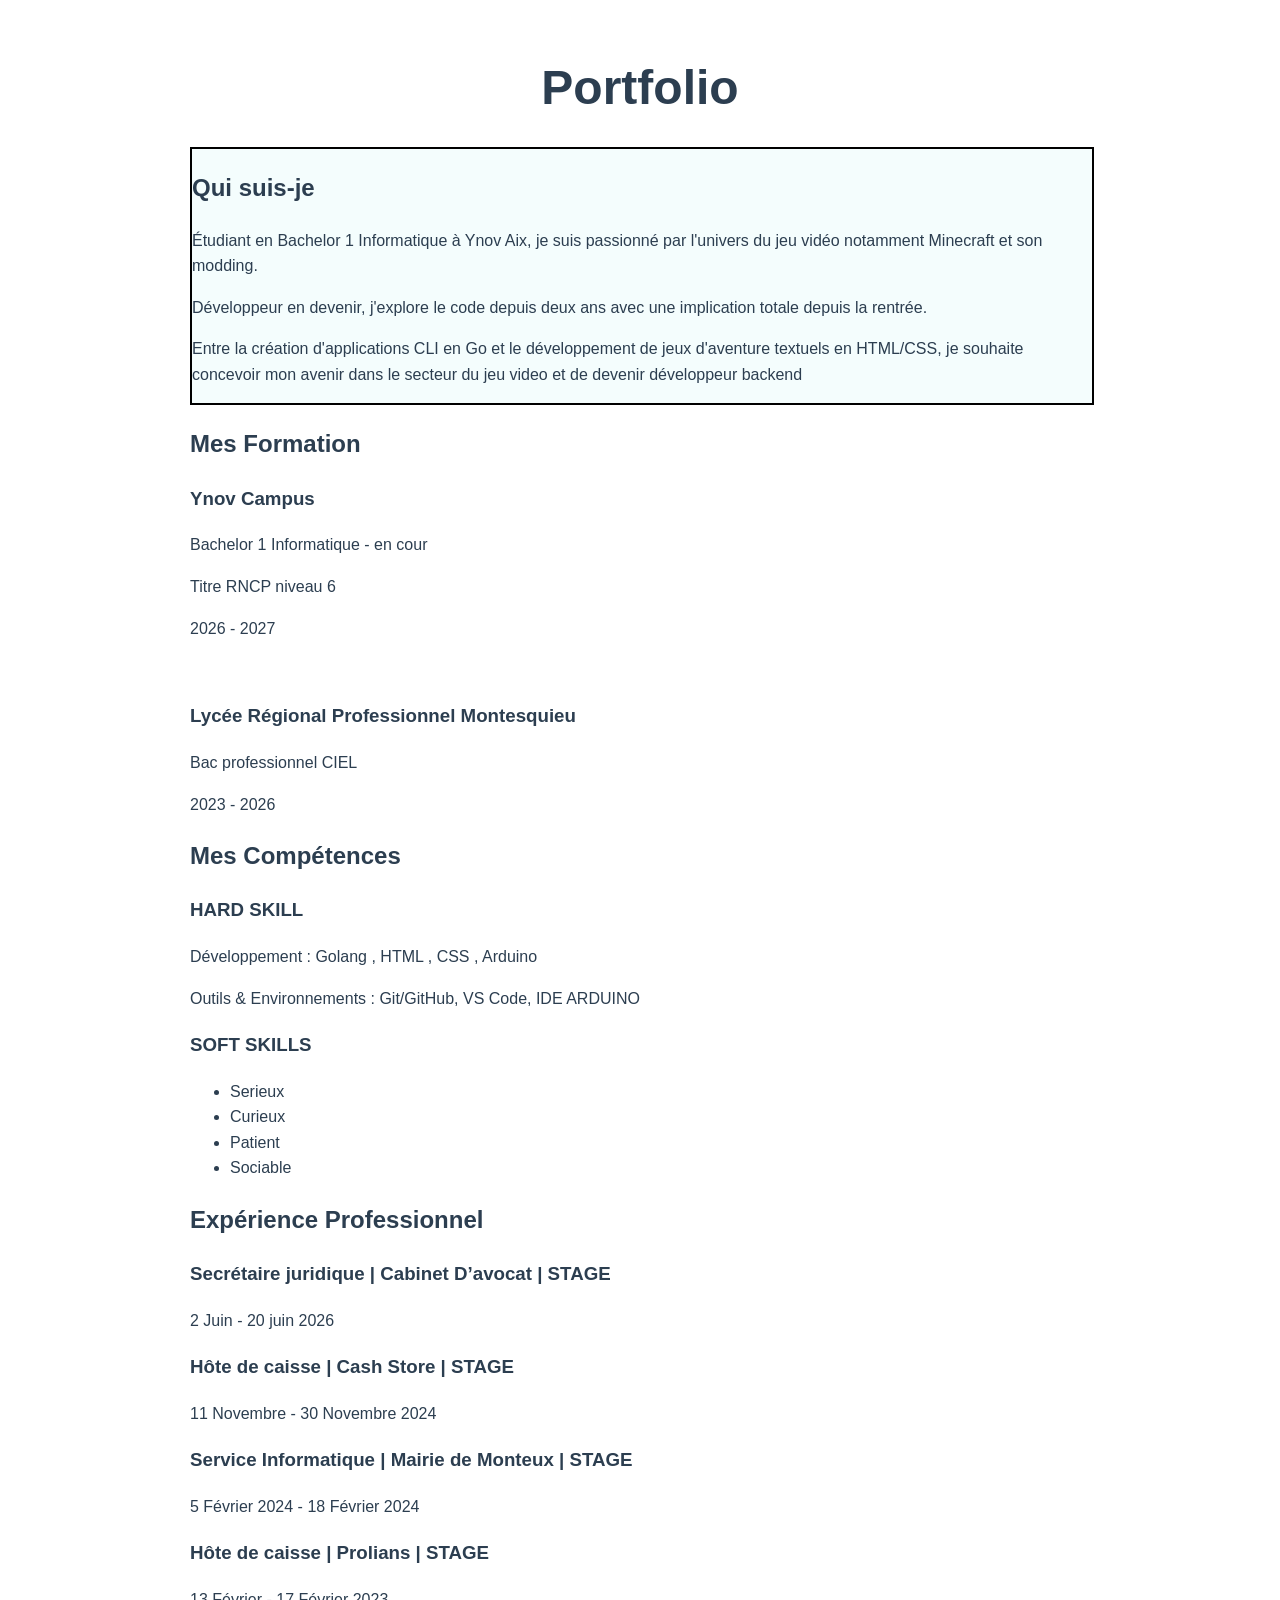
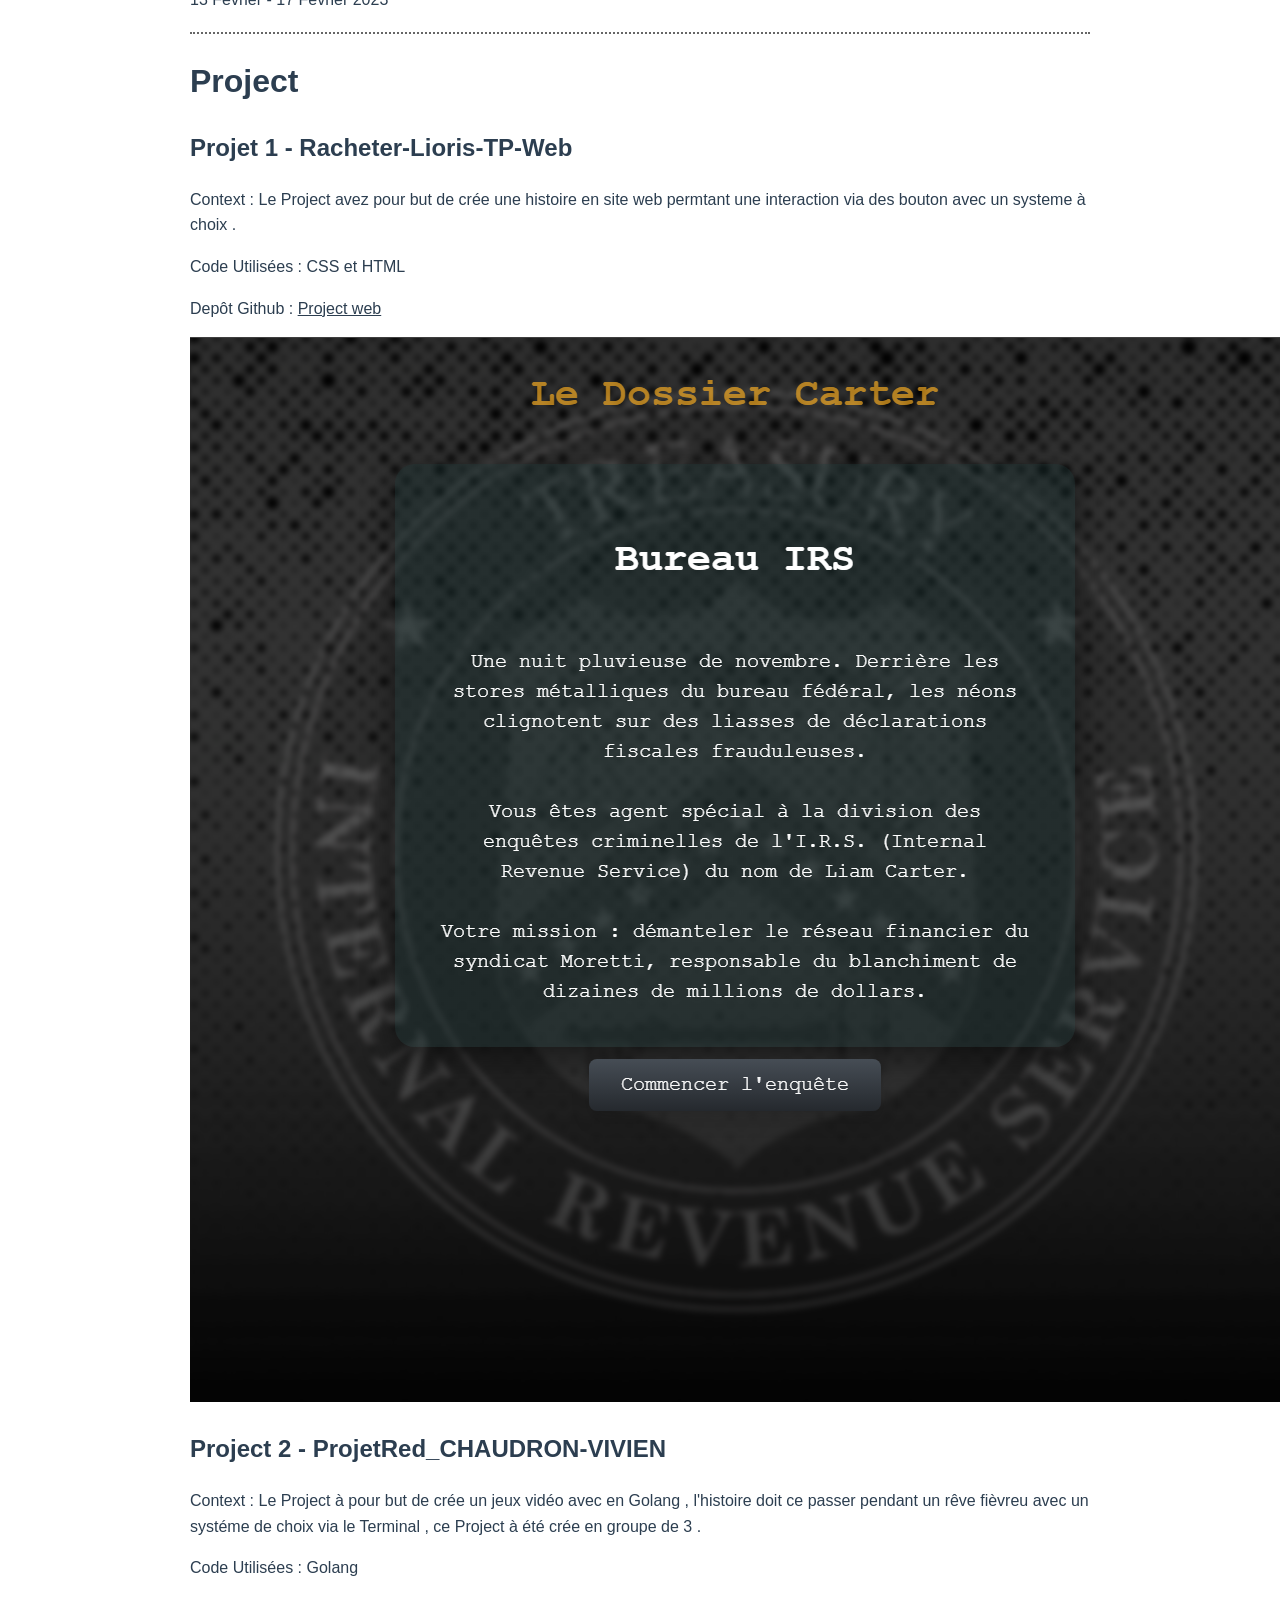
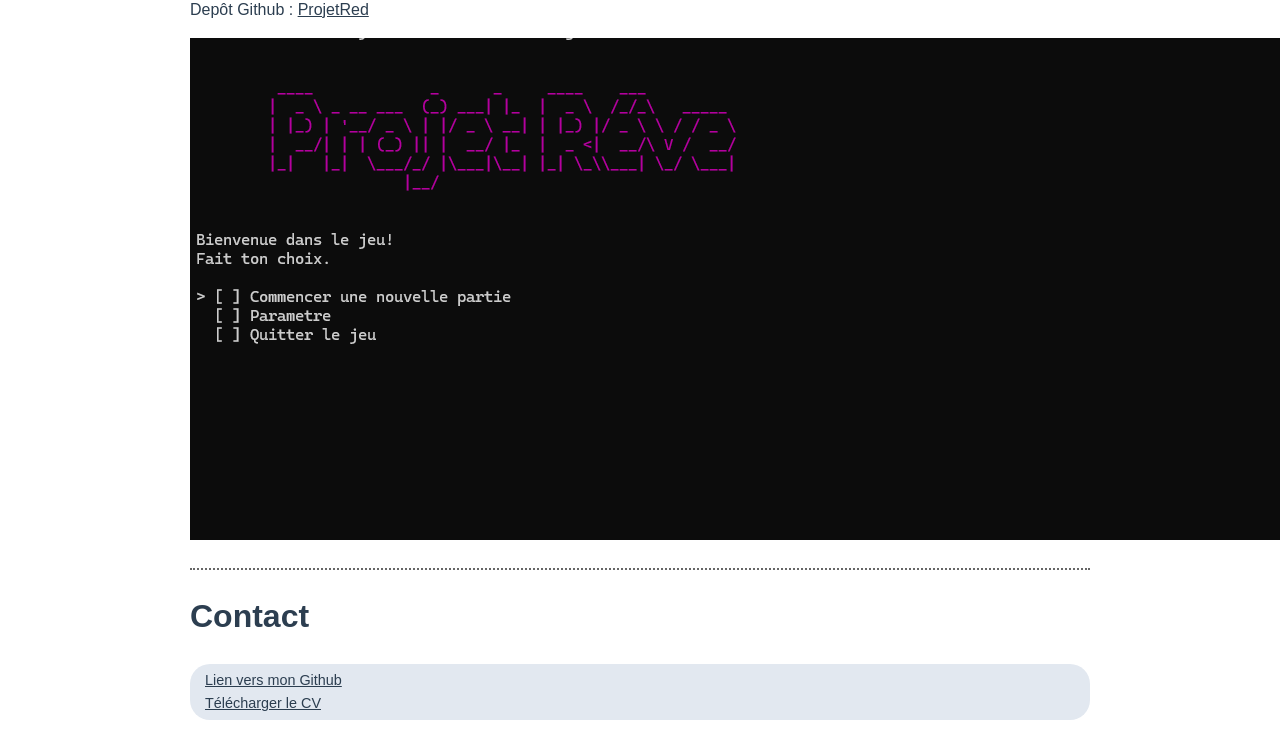
==== index.html @ df580b7a "feat: all portfolio" ====
<!DOCTYPE html>
<html lang="fr">
    <head>
        <meta charset="UTF-8">
        <meta name="viewport" 980px>
        <link rel="stylesheet" href="css/acceuil.css">
        <title>Acceuil - Portfolio</title>
    </head>
    <body>
        <main>
            <header class="titre">
                <h1>Portfolio</h1>
            </header>
            <section class="acceuil">
                <h2>Qui suis-je</h2>
                <p>Étudiant en Bachelor 1 Informatique à Ynov Aix, je suis passionné par l'univers du jeu vidéo notamment Minecraft et son modding.</p>
                <p>Développeur en devenir, j'explore le code depuis deux ans avec une implication totale depuis la rentrée.</p>
                <p>Entre la création d'applications CLI en Go et le développement de jeux d'aventure textuels en HTML/CSS, je souhaite concevoir mon avenir dans le secteur du jeu video et de devenir développeur backend </p>
            </section>
            <section class="formation">
                <h2>Mes Formation</h2>
                <h3>Ynov Campus</h3>
                <p>Bachelor 1 Informatique - en cour</p>
                <p>Titre RNCP niveau 6</p> <!---Metre Lien du RNCP-->
                <p>2026 - 2027 </p><br>

                <h3>Lycée Régional Professionnel Montesquieu</h3>
                <p>Bac professionnel CIEL </p>
                <p>2023 - 2026</p>
            </section>
            <section class="compétences">
                <h2>Mes Compétences</h2>
                <h3>HARD SKILL</h3>
                <p>Développement : Golang , HTML , CSS , Arduino </p>
                <p>Outils & Environnements : Git/GitHub, VS Code, IDE ARDUINO</p>
                <h3>SOFT SKILLS</h3>
                <ul>
                    <li>Serieux</li>
                    <li>Curieux</li>
                    <li>Patient</li>
                    <li>Sociable</li>
                </ul>
            </section>
            <section class="expérience Professionnel">
                <h2>Expérience Professionnel</h2>
                <h3>Secrétaire juridique | Cabinet D’avocat | STAGE</h3>
                <p>2 Juin - 20 juin 2026</p>
                <h3>Hôte de caisse  | Cash Store | STAGE</h3>
                <p>11 Novembre - 30 Novembre 2024</p>
                <h3>Service Informatique | Mairie de Monteux | STAGE</h3>
                <p>5 Février 2024 - 18 Février 2024</p>
                <h3>Hôte de caisse | Prolians  | STAGE</h3>
                <p>13 Février - 17 Février 2023</p>
            </section>
            <div class="separator-dotted">
            </div>
            <header class="titreprojets">
                <h1>Project</h1>
            </header>
            <section class="presentationproject">
                <h2>Projet 1 - Racheter-Lioris-TP-Web</h2>
                <p>Context : Le Project avez pour but de crée une histoire en site web permtant une interaction via des bouton avec un systeme à choix . </p>
                <p>Code Utilisées : CSS et HTML</p>
                <p>Depôt Github : <a : href="https://github.com/kost84/Racheter-Lioris-TP-Web.git">Project web</a></p>
                <img src="image/image.png"/>
                <h2>Project 2 - ProjetRed_CHAUDRON-VIVIEN</h2>
                <p>Context : Le Project à pour but de crée un jeux vidéo avec en Golang , l'histoire doit ce passer pendant un rêve fièvreu avec un systéme de choix via le Terminal , ce Project à été crée en groupe de 3 . </p>
                <p>Code Utilisées : Golang</p>
                <p>Depôt Github : <a href="https://github.com/vivien-mp3/ProjetRed_CHAUDRON-VIVIEN.git">ProjetRed</a></p>
                <img src="image/Capture d'écran 2026-11-09 163658.png"/>
            </section>
             <div class="separator-dotted">
            </div>
            <header class="headercontact">
                <h1>Contact</h1>
            </header>
            <section class="contact">
            <a href="https://github.com/kost84">Lien vers mon Github</a><br>
            <a href="image/CV Ynov Dev_20261109_165341_0000.pdf" download="CV Ynov Dev_20261109_165341_0000.pdf">Télécharger le CV</a> 
            </section>
        </main>
    </body>
</html>
---- css/acceuil.css ----
body {
 font-family: 'Segoe UI', Roboto, Helvetica, Arial, sans-serif;
 line-height: 1.6;
 color: #2c3e50; 
}

.titre {
  background-color: #ffff;
  font: 1.5em sans-serif;
  display: flex;
  text-align: center;
  justify-content: center
}

.acceuil {
 background-color: rgba(241, 252, 252, 0.733);
 border-collapse: collapse;
 width: 100%;
 border: 2px solid black;
}

main {
 max-width: 900px; 
 margin: 0 auto; 
 padding: 20px 40px; 
}

.separator-dotted {
 border-top: 2px dotted #666;
  margin: 20px 0;
}

.contact {
    background-color: #e2e8f0;
    padding: 5px 15px;
    border-radius: 20px; 
    font-size: 0.9em;
}

a {
    color: inherit;
}
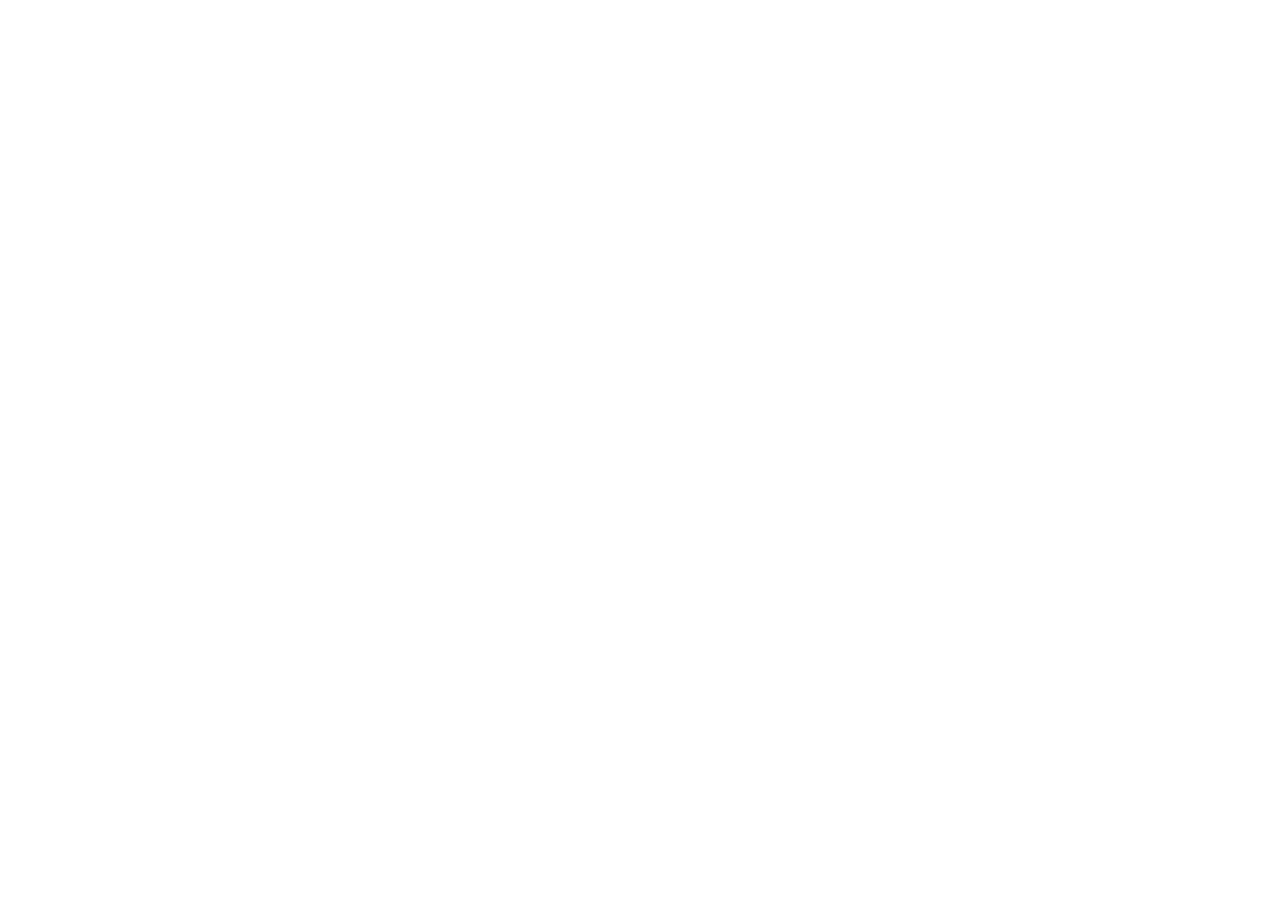
==== commit 3c539c68: "V1.1 : restructuration de l'archetecture du code HTML" ====
--- a/index.html
+++ b/index.html
@@ -4,80 +4,6 @@
         <meta charset="UTF-8">
         <meta name="viewport" 980px>
         <link rel="stylesheet" href="css/acceuil.css">
-        <title>Acceuil - Portfolio</title>
+        <title>Portfolio</title>
     </head>
-    <body>
-        <main>
-            <header class="titre">
-                <h1>Portfolio</h1>
-            </header>
-            <section class="acceuil">
-                <h2>Qui suis-je</h2>
-                <p>Étudiant en Bachelor 1 Informatique à Ynov Aix, je suis passionné par l'univers du jeu vidéo notamment Minecraft et son modding.</p>
-                <p>Développeur en devenir, j'explore le code depuis deux ans avec une implication totale depuis la rentrée.</p>
-                <p>Entre la création d'applications CLI en Go et le développement de jeux d'aventure textuels en HTML/CSS, je souhaite concevoir mon avenir dans le secteur du jeu video et de devenir développeur backend </p>
-            </section>
-            <section class="formation">
-                <h2>Mes Formation</h2>
-                <h3>Ynov Campus</h3>
-                <p>Bachelor 1 Informatique - en cour</p>
-                <p>Titre RNCP niveau 6</p> <!---Metre Lien du RNCP-->
-                <p>2026 - 2027 </p><br>
-
-                <h3>Lycée Régional Professionnel Montesquieu</h3>
-                <p>Bac professionnel CIEL </p>
-                <p>2023 - 2026</p>
-            </section>
-            <section class="compétences">
-                <h2>Mes Compétences</h2>
-                <h3>HARD SKILL</h3>
-                <p>Développement : Golang , HTML , CSS , Arduino </p>
-                <p>Outils & Environnements : Git/GitHub, VS Code, IDE ARDUINO</p>
-                <h3>SOFT SKILLS</h3>
-                <ul>
-                    <li>Serieux</li>
-                    <li>Curieux</li>
-                    <li>Patient</li>
-                    <li>Sociable</li>
-                </ul>
-            </section>
-            <section class="expérience Professionnel">
-                <h2>Expérience Professionnel</h2>
-                <h3>Secrétaire juridique | Cabinet D’avocat | STAGE</h3>
-                <p>2 Juin - 20 juin 2026</p>
-                <h3>Hôte de caisse  | Cash Store | STAGE</h3>
-                <p>11 Novembre - 30 Novembre 2024</p>
-                <h3>Service Informatique | Mairie de Monteux | STAGE</h3>
-                <p>5 Février 2024 - 18 Février 2024</p>
-                <h3>Hôte de caisse | Prolians  | STAGE</h3>
-                <p>13 Février - 17 Février 2023</p>
-            </section>
-            <div class="separator-dotted">
-            </div>
-            <header class="titreprojets">
-                <h1>Project</h1>
-            </header>
-            <section class="presentationproject">
-                <h2>Projet 1 - Racheter-Lioris-TP-Web</h2>
-                <p>Context : Le Project avez pour but de crée une histoire en site web permtant une interaction via des bouton avec un systeme à choix . </p>
-                <p>Code Utilisées : CSS et HTML</p>
-                <p>Depôt Github : <a : href="https://github.com/kost84/Racheter-Lioris-TP-Web.git">Project web</a></p>
-                <img src="image/image.png"/>
-                <h2>Project 2 - ProjetRed_CHAUDRON-VIVIEN</h2>
-                <p>Context : Le Project à pour but de crée un jeux vidéo avec en Golang , l'histoire doit ce passer pendant un rêve fièvreu avec un systéme de choix via le Terminal , ce Project à été crée en groupe de 3 . </p>
-                <p>Code Utilisées : Golang</p>
-                <p>Depôt Github : <a href="https://github.com/vivien-mp3/ProjetRed_CHAUDRON-VIVIEN.git">ProjetRed</a></p>
-                <img src="image/Capture d'écran 2026-11-09 163658.png"/>
-            </section>
-             <div class="separator-dotted">
-            </div>
-            <header class="headercontact">
-                <h1>Contact</h1>
-            </header>
-            <section class="contact">
-            <a href="https://github.com/kost84">Lien vers mon Github</a><br>
-            <a href="image/CV Ynov Dev_20261109_165341_0000.pdf" download="CV Ynov Dev_20261109_165341_0000.pdf">Télécharger le CV</a> 
-            </section>
-        </main>
-    </body>
 </html>
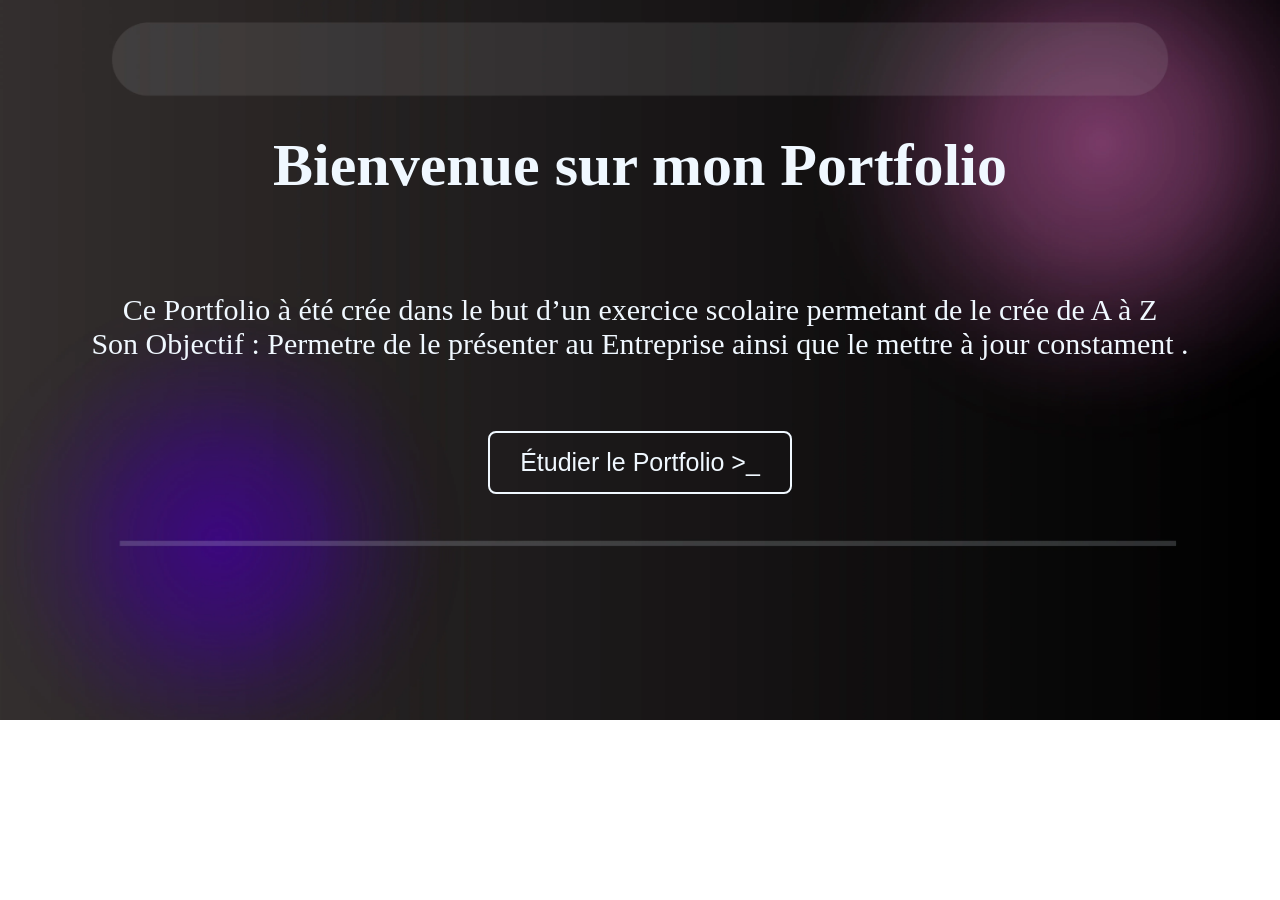
==== commit 266a1ac7: "Retructuration de l'architecture | feat: ajout d'un nouvel css + image etc" ====
--- a/index.html
+++ b/index.html
@@ -3,7 +3,21 @@
     <head>
         <meta charset="UTF-8">
         <meta name="viewport" 980px>
-        <link rel="stylesheet" href="css/acceuil.css">
+        <link rel="stylesheet" href="css/index.css">
         <title>Portfolio</title>
+        <body>
+            <main>
+                <section class="titre"> 
+                <h1>Bienvenue sur mon Portfolio</h1> 
+                </section>
+                <section class="paragrapheinfo1">
+                    <p>Ce Portfolio à été crée dans le but d’un exercice scolaire permetant de le crée de A à Z</p>
+                </section>
+                <section class="paragrapheinfo2">
+                <p>Son Objectif : Permetre de le présenter au Entreprise ainsi que le mettre à jour constament .</p>
+                </section>
+           <a href="page/acceuil.html" class="bouton-portfolio">Étudier le Portfolio >_</a>
+            </main>
+        </body>
     </head>
 </html>
--- a/css/index.css
+++ b/css/index.css
@@ -0,0 +1,49 @@
+body  {
+    background-image: url(../imageetdoc/arriereplan/indexa.webp);
+    background-repeat: no-repeat;
+    background-size: cover;
+    background-position: auto;
+}
+
+.titre {
+    color: aliceblue;
+    font-size: 40px;
+    display: flex;
+    justify-content: center;
+    align-items: center;
+    height: 35vh
+    
+}
+
+.paragrapheinfo1 {
+    color: aliceblue;
+    font-size: 30px;
+    display: flex;
+    justify-content: center;
+    align-items: center;
+    margin-top: -60px;
+}
+
+.paragrapheinfo2 {
+    color: aliceblue;
+    font-size: 30px;
+    display: flex;
+    justify-content: center;
+    align-items: center;
+    margin-top: -60px;
+}
+
+.bouton-portfolio {
+ display: block;
+    width: fit-content;
+    margin: 40px auto 0 auto;
+    padding: 15px 30px; 
+    background-color: transparent;
+    color: aliceblue;
+    font-size: 25px;
+    font-family: Arial, sans-serif; 
+    text-decoration: none; 
+    border: 2px solid aliceblue; 
+    border-radius: 8px; 
+    cursor: pointer;
+}
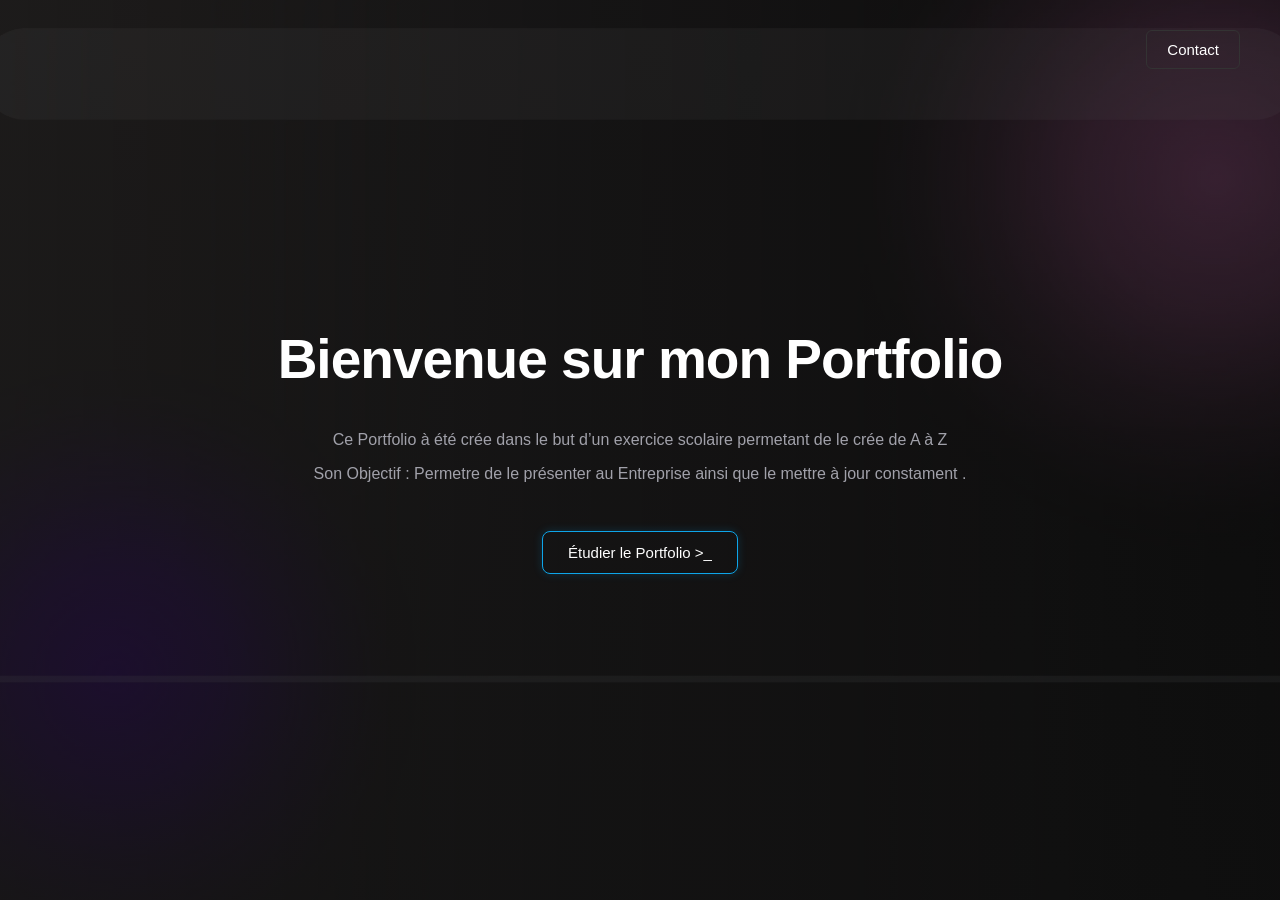
==== commit aaa624b1: "Updapte :  refonte contact en css assister par IA / Updapte : ajout de contact permit les page prese" ====
--- a/index.html
+++ b/index.html
@@ -5,6 +5,8 @@
         <meta name="viewport" 980px>
         <link rel="stylesheet" href="css/index.css">
         <title>Portfolio</title>
+        </head>
+
         <body>
             <main>
                 <section class="titre"> 
@@ -17,6 +19,7 @@
                 <p>Son Objectif : Permetre de le présenter au Entreprise ainsi que le mettre à jour constament .</p>
                 </section>
            <a href="page/acceuil.html" class="bouton-portfolio">Étudier le Portfolio >_</a>
+           <a href="page/contact.html" class="bouton-contact">Contact</a>
             </main>
         </body>
     </head>
--- a/css/index.css
+++ b/css/index.css
@@ -1,49 +1,80 @@
-body  {
-    background-image: url(../imageetdoc/arriereplan/indexa.webp);
+body {
+    background-image: linear-gradient(rgba(17, 17, 17, 0.6), rgba(17, 17, 17, 0.8)), url(../imageetdoc/arriereplan/indexa.webp);
     background-repeat: no-repeat;
     background-size: cover;
-    background-position: auto;
+    background-position: center;
+    background-attachment: fixed;
+    margin: 0;
+    font-family: -apple-system, BlinkMacSystemFont, "Segoe UI", Roboto, Helvetica, sans-serif;
+}
+
+main {
+    display: flex;
+    flex-direction: column;
+    justify-content: center;
+    align-items: center;
+    min-height: 100vh;
+    text-align: center;
 }
 
 .titre {
-    color: aliceblue;
-    font-size: 40px;
-    display: flex;
-    justify-content: center;
-    align-items: center;
-    height: 35vh
-    
+    margin-bottom: 32px;
 }
 
-.paragrapheinfo1 {
-    color: aliceblue;
-    font-size: 30px;
-    display: flex;
-    justify-content: center;
-    align-items: center;
-    margin-top: -60px;
+.titre h1 {
+    color: #ffffff;
+    font-size: 55px; 
+    font-weight: 600;
+    margin: 0;
+    letter-spacing: -1px;
 }
 
-.paragrapheinfo2 {
-    color: aliceblue;
-    font-size: 30px;
-    display: flex;
-    justify-content: center;
-    align-items: center;
-    margin-top: -60px;
+
+.paragrapheinfo1 p, .paragrapheinfo2 p {
+    color: #a1a1aa;
+    font-size: 16px;
+    margin: 8px 0;
+    font-weight: 300;
 }
 
+
 .bouton-portfolio {
- display: block;
-    width: fit-content;
-    margin: 40px auto 0 auto;
-    padding: 15px 30px; 
-    background-color: transparent;
-    color: aliceblue;
-    font-size: 25px;
-    font-family: Arial, sans-serif; 
+    display: inline-block;
+    margin-top: 40px;
+    padding: 12px 25px; 
+    background-color: transparent; 
+    color: #ffffff; 
+    font-size: 15px;
     text-decoration: none; 
-    border: 2px solid aliceblue; 
+    border: 1px solid #0ea5e9; 
     border-radius: 8px; 
-    cursor: pointer;
+    box-shadow: 0 0 10px rgba(14, 165, 233, 0.2); 
+    transition: all 0.3s ease;
+}
+
+
+.bouton-portfolio:hover {
+    background-color: rgba(14, 165, 233, 0.1);
+    box-shadow: 0 0 20px rgba(14, 165, 233, 0.6);
+}
+
+.bouton-contact {
+    position: absolute; /* Sort le bouton de l'alignement central */
+    top: 30px; /* Distance avec le haut */
+    right: 40px; /* Distance avec la droite */
+    padding: 10px 20px; 
+    color: #ffffff; 
+    text-decoration: none; 
+    font-size: 15px;
+    border: 1px solid #333333; /* Bordure grise discrète */
+    border-radius: 6px; 
+    transition: all 0.3s ease;
+}
+
+/* L'effet lumineux cyan quand on passe la souris dessus */
+.bouton-contact:hover {
+    border-color: #0ea5e9;
+    color: #0ea5e9;
+    background-color: rgba(14, 165, 233, 0.05);
+    box-shadow: 0 0 15px rgba(14, 165, 233, 0.2);
 }
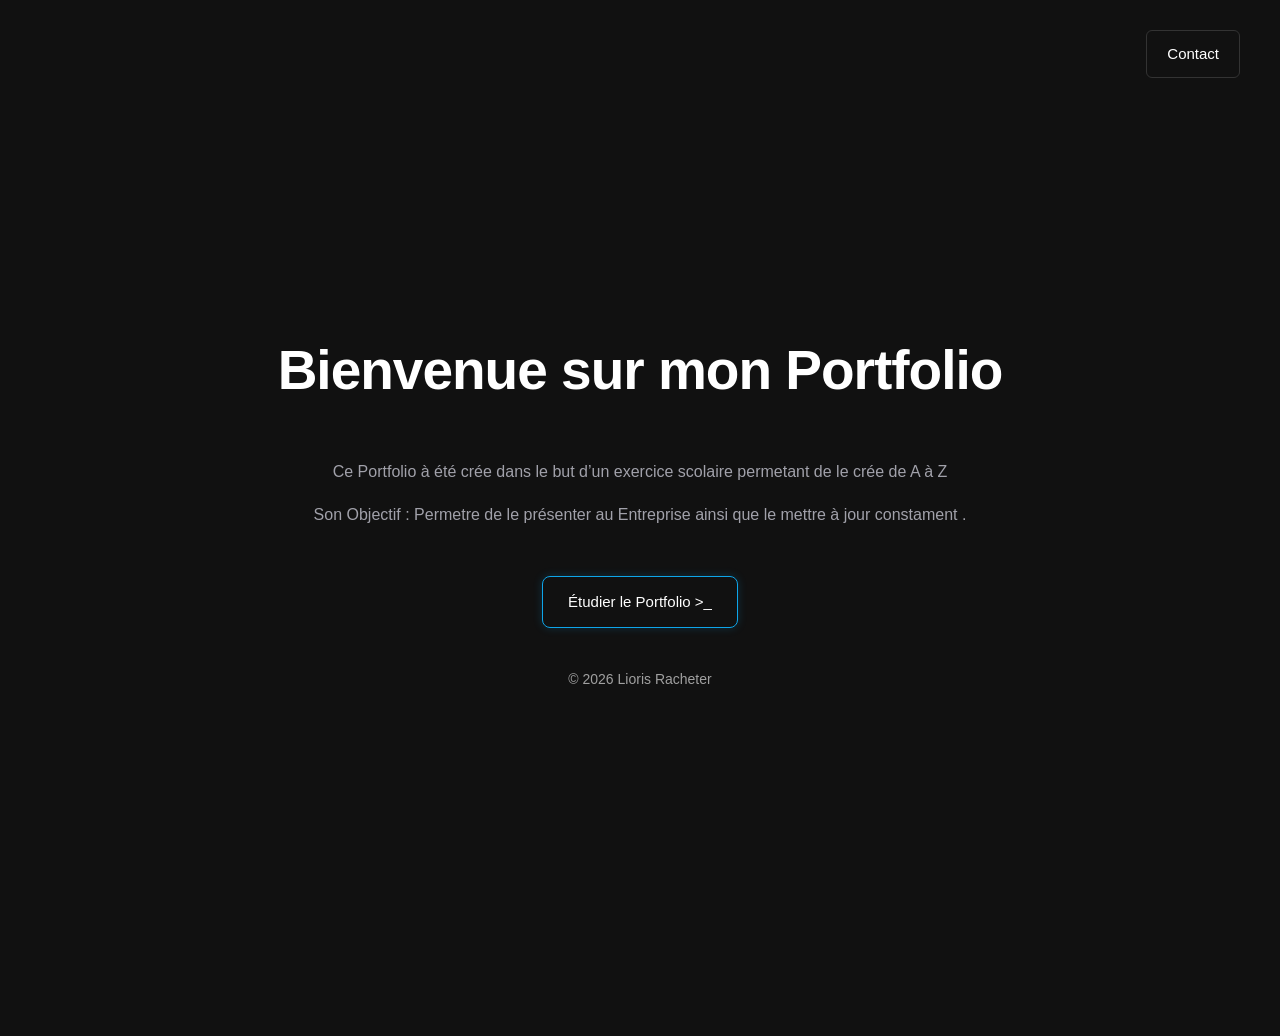
==== commit f5b6a9e4: "feat: project html +css" ====
--- a/index.html
+++ b/index.html
@@ -20,6 +20,8 @@
                 </section>
            <a href="page/acceuil.html" class="bouton-portfolio">Étudier le Portfolio >_</a>
            <a href="page/contact.html" class="bouton-contact">Contact</a>
+           <p class="copyright">© 2026 Lioris Racheter</p>
+            </section>
             </main>
         </body>
     </head>
--- a/css/index.css
+++ b/css/index.css
@@ -1,12 +1,11 @@
 body {
-    background-image: linear-gradient(rgba(17, 17, 17, 0.6), rgba(17, 17, 17, 0.8)), url(../imageetdoc/arriereplan/indexa.webp);
-    background-repeat: no-repeat;
-    background-size: cover;
-    background-position: center;
-    background-attachment: fixed;
-    margin: 0;
-    font-family: -apple-system, BlinkMacSystemFont, "Segoe UI", Roboto, Helvetica, sans-serif;
+    background-color: #111111; 
+    color: #d1d5db; 
+    font-family: -apple-system, BlinkMacSystemFont, "Segoe UI", Roboto, Helvetica, Arial, sans-serif;
+    line-height: 1.7;
+    padding: 60px 20px;
 }
+
 
 main {
     display: flex;
@@ -59,22 +58,29 @@
 }
 
 .bouton-contact {
-    position: absolute; /* Sort le bouton de l'alignement central */
-    top: 30px; /* Distance avec le haut */
-    right: 40px; /* Distance avec la droite */
+    position: absolute; 
+    top: 30px; 
+    right: 40px; 
     padding: 10px 20px; 
     color: #ffffff; 
     text-decoration: none; 
     font-size: 15px;
-    border: 1px solid #333333; /* Bordure grise discrète */
+    border: 1px solid #333333;
     border-radius: 6px; 
     transition: all 0.3s ease;
 }
 
-/* L'effet lumineux cyan quand on passe la souris dessus */
+
 .bouton-contact:hover {
     border-color: #0ea5e9;
     color: #0ea5e9;
     background-color: rgba(14, 165, 233, 0.05);
     box-shadow: 0 0 15px rgba(14, 165, 233, 0.2);
+}
+.copyright {
+    text-align:center; 
+    color: #a0a0a0; 
+    font-size: 14px;
+    margin-top: 40px; 
+    margin-bottom: 20px;
 }
